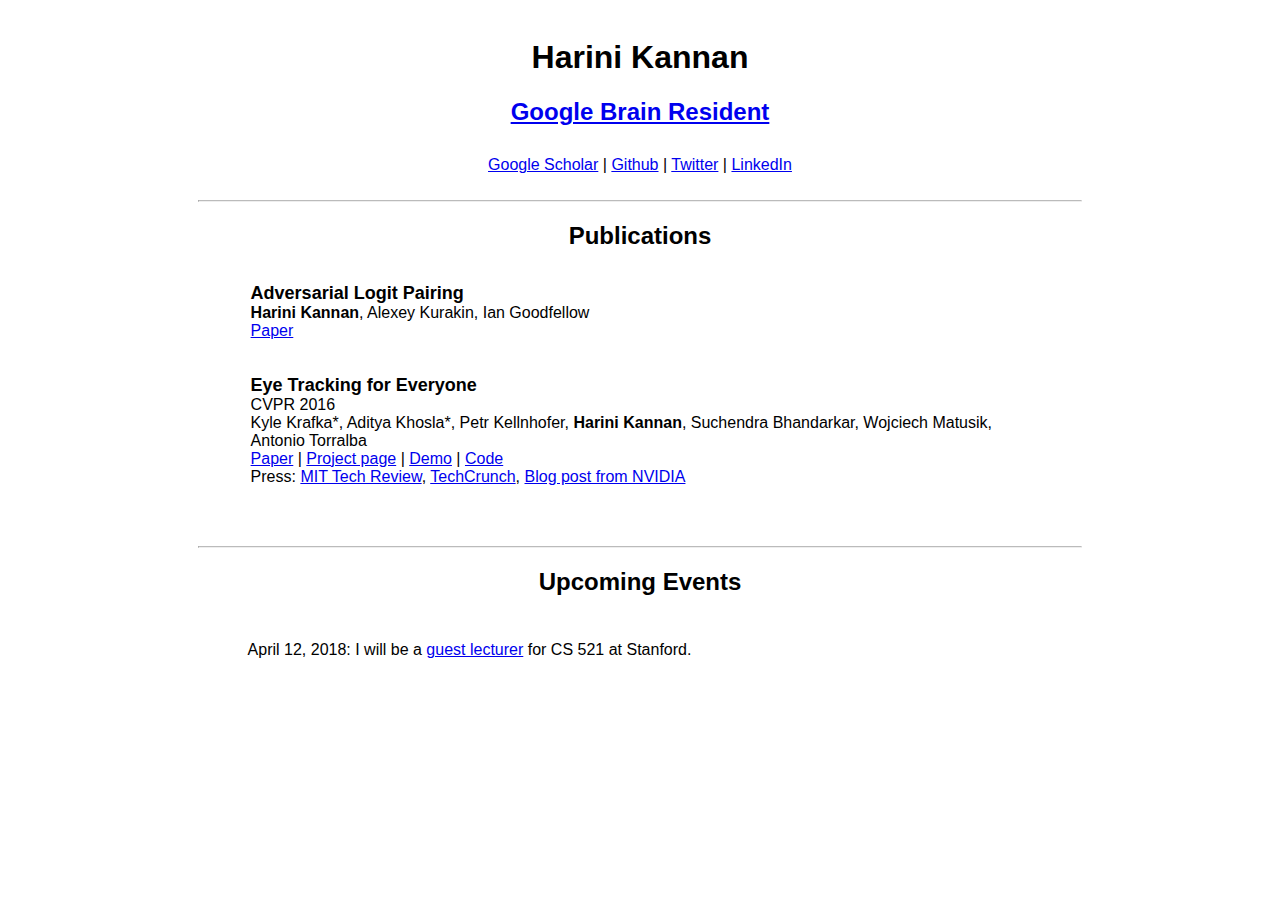
==== index.html @ 038a4164 "test" ====
<!DOCTYPE html>
<html>
  <head>
    <title>Harini Kannan</title>
    <link href='http://fonts.googleapis.com/css?family=PT+Sans' rel='stylesheet' type='text/css'>
    <link rel='stylesheet' href='css/style.css' />
<!-- Global site tag (gtag.js) - Google Analytics -->
<script async src="https://www.googletagmanager.com/gtag/js?id=UA-119590215-1"></script>
<script>
  window.dataLayer = window.dataLayer || [];
  function gtag(){dataLayer.push(arguments);}
  gtag('js', new Date());

  gtag('config', 'UA-119590215-1');
</script>

  </head>

  <body>

    <div class="container seventy">

      <h1>Harini Kannan</h1>

      <h2><a href="https://research.google.com/teams/brain/residency/">Google Brain Resident</a></h2>

      <div class="content contact">
        <a href=https://scholar.google.com/citations?user=kjOZo5sAAAAJ&hl=en>Google Scholar</a> | <a href="https://github.com/harini-kannan">Github</a> | <a href="https://twitter.com/harinidkannan">Twitter</a> | <a href="https://www.linkedin.com/in/harini-kannan-4b486459">LinkedIn</a>
      </div>

      <hr>

      <h2> Publications </h2>

      <div class="content">
        <table class="research">
          <tr><td>
            <font size="4"><b>Adversarial Logit Pairing</b></font>
            <br>
            <b>Harini Kannan</b>, Alexey Kurakin, Ian Goodfellow
            <br>
            <a href="https://arxiv.org/abs/1803.06373">Paper</a>
          </td></tr>

          <tr><td>
            <font size="4"><b>Eye Tracking for Everyone</b></font>
            <br>
            CVPR 2016
            <br>
            Kyle Krafka*, Aditya Khosla*, Petr Kellnhofer, <b>Harini Kannan</b>, Suchendra Bhandarkar, Wojciech Matusik, Antonio Torralba
            <br>
            <a href="https://www.cv-foundation.org/openaccess/content_cvpr_2016/app/S09-51.pdf">Paper</a> |
	    <a href="http://gazecapture.csail.mit.edu/">Project page</a> |
	    <a href="http://people.csail.mit.edu/hkannan/eye_tracking_demo.html">Demo</a> |
            <a href="https://github.com/harini-kannan/EyeTrackerDemo"> Code</a>
            <br>
            Press: <a href="https://www.technologyreview.com/s/601789/control-your-smartphone-with-your-eyes/">MIT Tech Review</a>, <a href="https://techcrunch.com/2016/06/16/crowdsourced-data-can-teach-your-phone-to-follow-your-eyes/">TechCrunch</a>, <a href="https://blogs.nvidia.com/blog/2016/08/30/eye-tracking-deep-learning/"> Blog post from NVIDIA</a>
          </td></tr>
        </table>
      </div>

      <hr>

      <h2> Upcoming Events </h2>

      <div class="content">
        <p>
        April 12, 2018: I will be a <a href="https://dorsa.fyi/cs521/">guest lecturer</a> for CS 521 at Stanford.
        </p>
      </div>

    </div>

  </body>

</html>
---- css/style.css ----
body {
  background-color: none;
  /*color: #222;*/
  font-family: "Roboto", sans-serif;
}

h1, h2, h3 {
  text-align: center;
}

hr {
  margin-top: 1em;
  margin-bottom: 1em;
  border-top: 1px solid #bbb;
}

.container {
  padding: 10px 50px 10px 50px;
  margin-left: auto;
  margin-right: auto;
  overflow: hidden;
}

@media screen and (orientation: landscape) {
  .seventy {
    width: 70%;
  }
}

.content {
  padding: 10px 50px 10px 50px;
}

table.research {
  
}

table.research td {
  padding-bottom: 2em;
}

.contact {
  text-align: center;
}
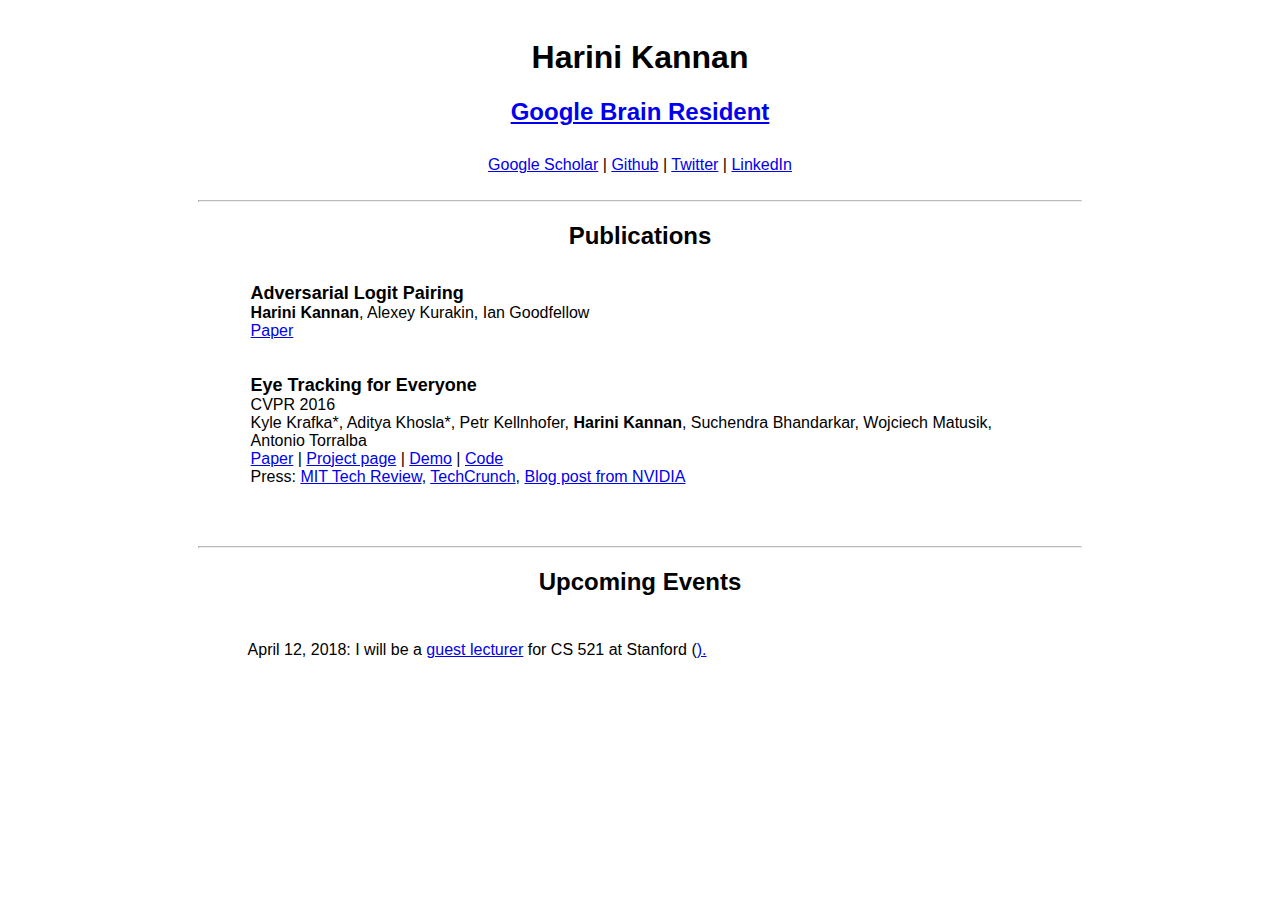
==== commit a30701c7: "Added link to slides" ====
--- a/index.html
+++ b/index.html
@@ -65,7 +65,7 @@
 
       <div class="content">
         <p>
-        April 12, 2018: I will be a <a href="https://dorsa.fyi/cs521/">guest lecturer</a> for CS 521 at Stanford.
+        April 12, 2018: I will be a <a href="https://dorsa.fyi/cs521/">guest lecturer</a> for CS 521 at Stanford (<a href="https://docs.google.com/presentation/d/e/2PACX-1vQDQ6FwkscO436IZ0l37M3gDRm2x_72yjXlrDyZ4TiKNjQWaiiNboSBB84FmLkSrN1yyIs5sRDMX9Ss/pub?start=false&loop=false&delayms=3000&slide=id.g36d5a23f8f_3_582" link to slides</a>).
         </p>
       </div>
 
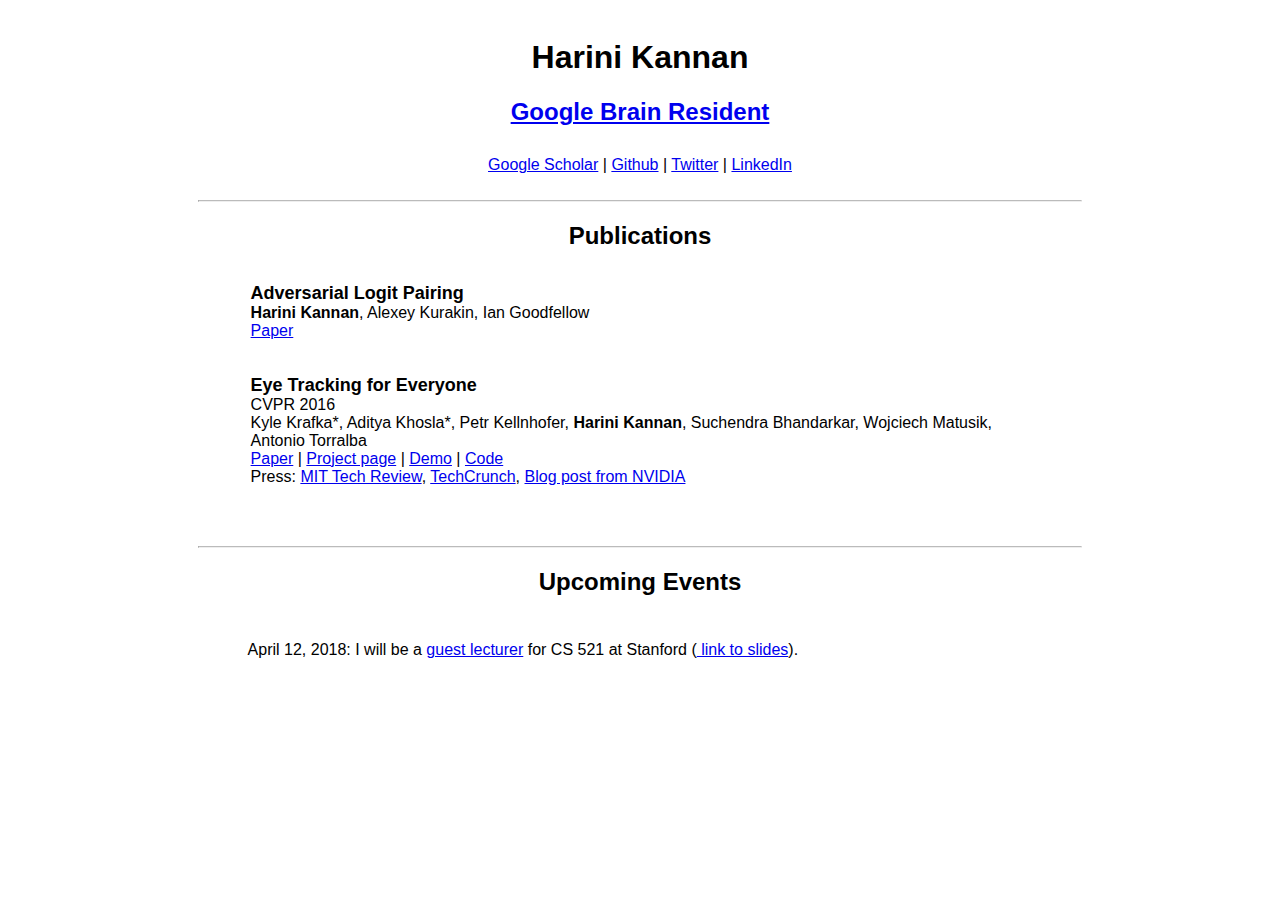
==== commit dc743741: "Added link to slides" ====
--- a/index.html
+++ b/index.html
@@ -65,7 +65,7 @@
 
       <div class="content">
         <p>
-        April 12, 2018: I will be a <a href="https://dorsa.fyi/cs521/">guest lecturer</a> for CS 521 at Stanford (<a href="https://docs.google.com/presentation/d/e/2PACX-1vQDQ6FwkscO436IZ0l37M3gDRm2x_72yjXlrDyZ4TiKNjQWaiiNboSBB84FmLkSrN1yyIs5sRDMX9Ss/pub?start=false&loop=false&delayms=3000&slide=id.g36d5a23f8f_3_582" link to slides</a>).
+        April 12, 2018: I will be a <a href="https://dorsa.fyi/cs521/">guest lecturer</a> for CS 521 at Stanford (<a href="https://docs.google.com/presentation/d/e/2PACX-1vQDQ6FwkscO436IZ0l37M3gDRm2x_72yjXlrDyZ4TiKNjQWaiiNboSBB84FmLkSrN1yyIs5sRDMX9Ss/pub?start=false&loop=false&delayms=3000&slide=id.g36d5a23f8f_3_582"> link to slides</a>).
         </p>
       </div>
 
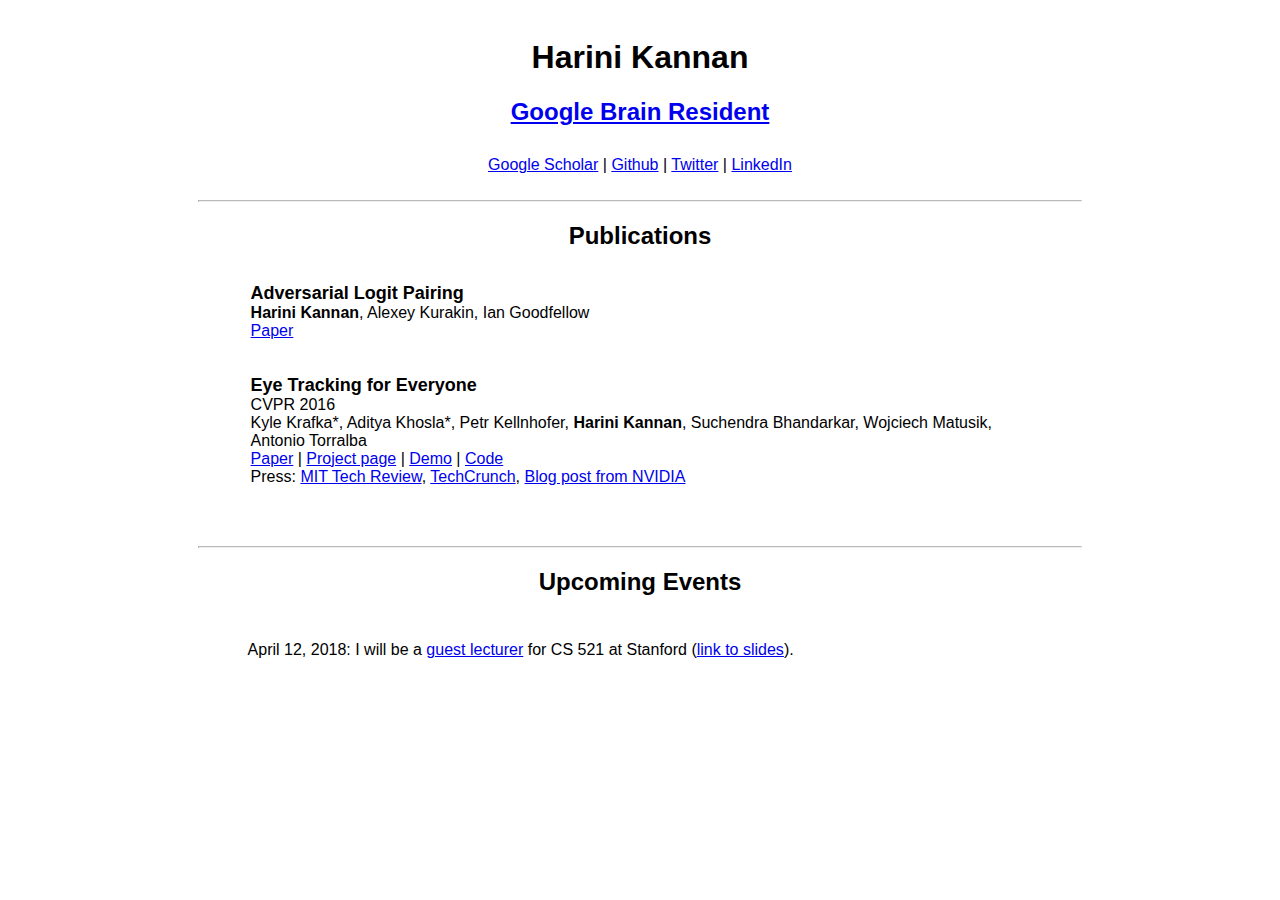
==== commit e52fd0bc: "update to slides link" ====
--- a/index.html
+++ b/index.html
@@ -65,7 +65,7 @@
 
       <div class="content">
         <p>
-        April 12, 2018: I will be a <a href="https://dorsa.fyi/cs521/">guest lecturer</a> for CS 521 at Stanford (<a href="https://docs.google.com/presentation/d/e/2PACX-1vQDQ6FwkscO436IZ0l37M3gDRm2x_72yjXlrDyZ4TiKNjQWaiiNboSBB84FmLkSrN1yyIs5sRDMX9Ss/pub?start=false&loop=false&delayms=3000&slide=id.g36d5a23f8f_3_582"> link to slides</a>).
+        April 12, 2018: I will be a <a href="https://dorsa.fyi/cs521/">guest lecturer</a> for CS 521 at Stanford (<a href="https://docs.google.com/presentation/d/e/2PACX-1vQDQ6FwkscO436IZ0l37M3gDRm2x_72yjXlrDyZ4TiKNjQWaiiNboSBB84FmLkSrN1yyIs5sRDMX9Ss/pub?start=false&loop=false&delayms=3000">link to slides</a>).
         </p>
       </div>
 
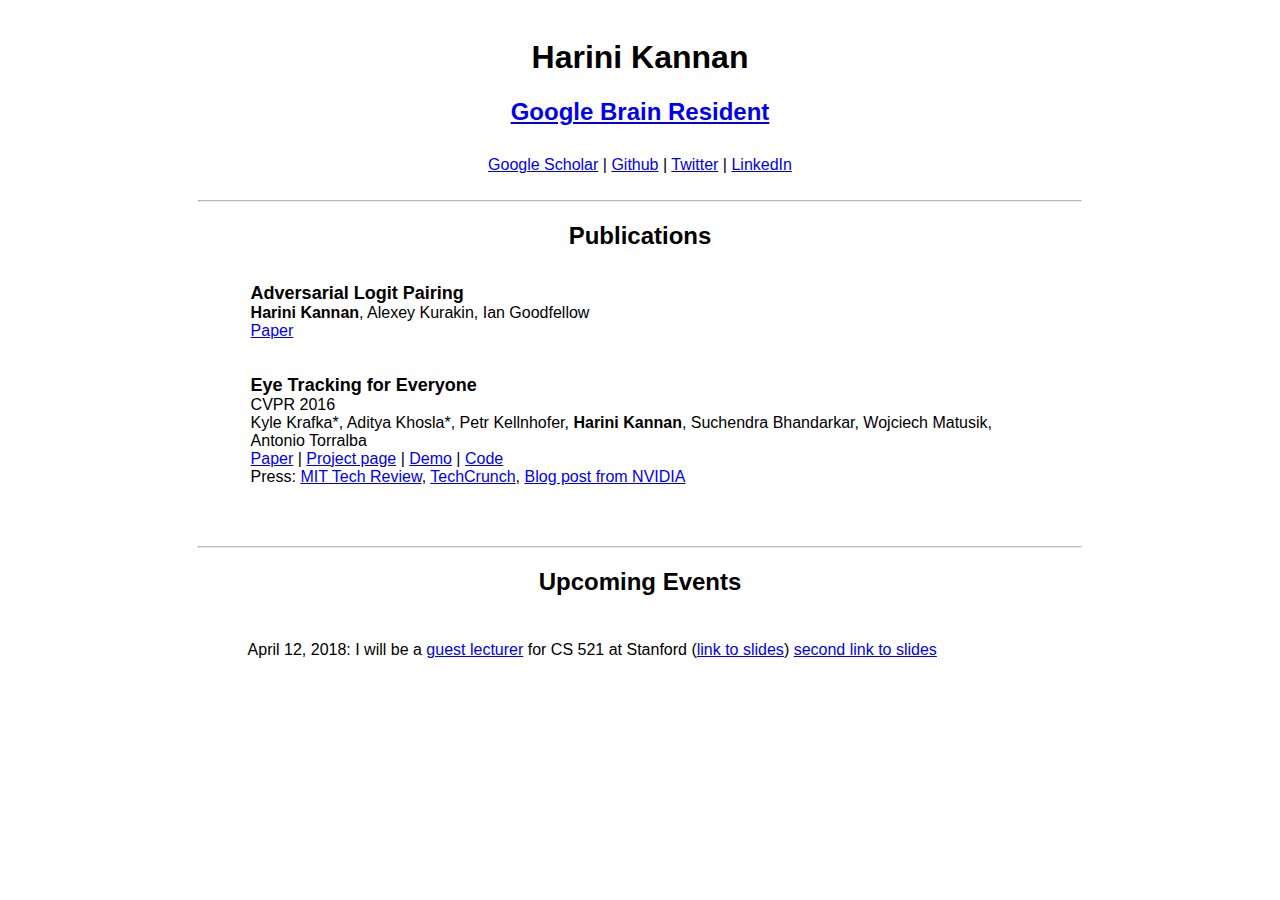
==== commit 8eb63a39: "more updates" ====
--- a/index.html
+++ b/index.html
@@ -65,7 +65,7 @@
 
       <div class="content">
         <p>
-        April 12, 2018: I will be a <a href="https://dorsa.fyi/cs521/">guest lecturer</a> for CS 521 at Stanford (<a href="https://docs.google.com/presentation/d/e/2PACX-1vQDQ6FwkscO436IZ0l37M3gDRm2x_72yjXlrDyZ4TiKNjQWaiiNboSBB84FmLkSrN1yyIs5sRDMX9Ss/pub?start=false&loop=false&delayms=3000">link to slides</a>).
+        April 12, 2018: I will be a <a href="https://dorsa.fyi/cs521/">guest lecturer</a> for CS 521 at Stanford (<a href="https://docs.google.com/presentation/d/e/2PACX-1vQDQ6FwkscO436IZ0l37M3gDRm2x_72yjXlrDyZ4TiKNjQWaiiNboSBB84FmLkSrN1yyIs5sRDMX9Ss/pub?start=false&loop=false&delayms=3000">link to slides</a>) <a href="www.harinikannan.com/stanford_cs_521.html">second link to slides</a>
         </p>
       </div>
 
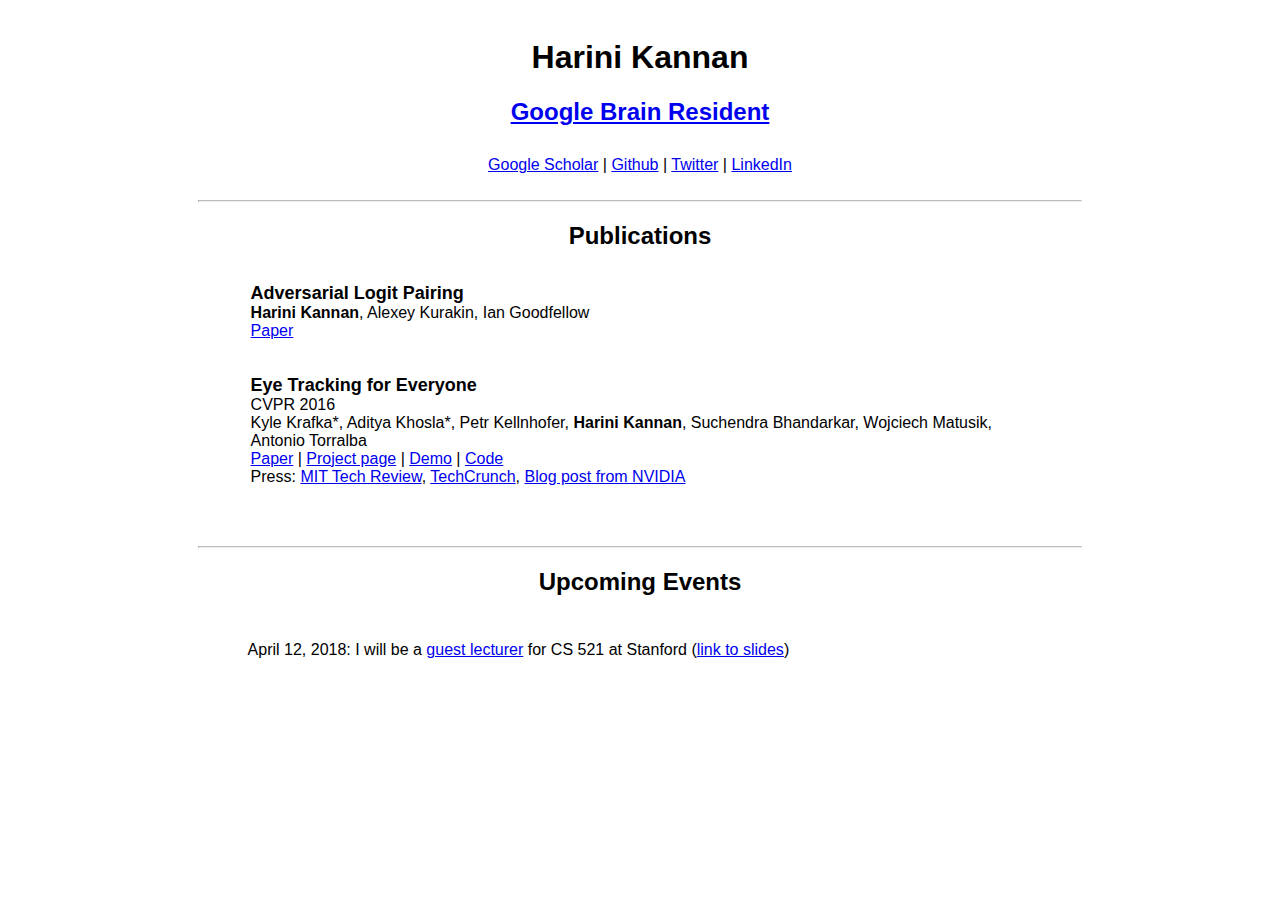
==== commit 5d57464c: "more updates" ====
--- a/index.html
+++ b/index.html
@@ -65,7 +65,9 @@
 
       <div class="content">
         <p>
-        April 12, 2018: I will be a <a href="https://dorsa.fyi/cs521/">guest lecturer</a> for CS 521 at Stanford (<a href="https://docs.google.com/presentation/d/e/2PACX-1vQDQ6FwkscO436IZ0l37M3gDRm2x_72yjXlrDyZ4TiKNjQWaiiNboSBB84FmLkSrN1yyIs5sRDMX9Ss/pub?start=false&loop=false&delayms=3000">link to slides</a>) <a href="www.harinikannan.com/stanford_cs_521.html">second link to slides</a>
+        April 12, 2018: I will be a <a href="https://dorsa.fyi/cs521/">guest lecturer</a> for CS 521 at Stanford 
+        <!--(<a href="https://docs.google.com/presentation/d/e/2PACX-1vQDQ6FwkscO436IZ0l37M3gDRm2x_72yjXlrDyZ4TiKNjQWaiiNboSBB84FmLkSrN1yyIs5sRDMX9Ss/pub?start=false&loop=false&delayms=3000">link to slides</a>) -->
+        (<a href="stanford_cs_521.html">link to slides</a>)
         </p>
       </div>
 
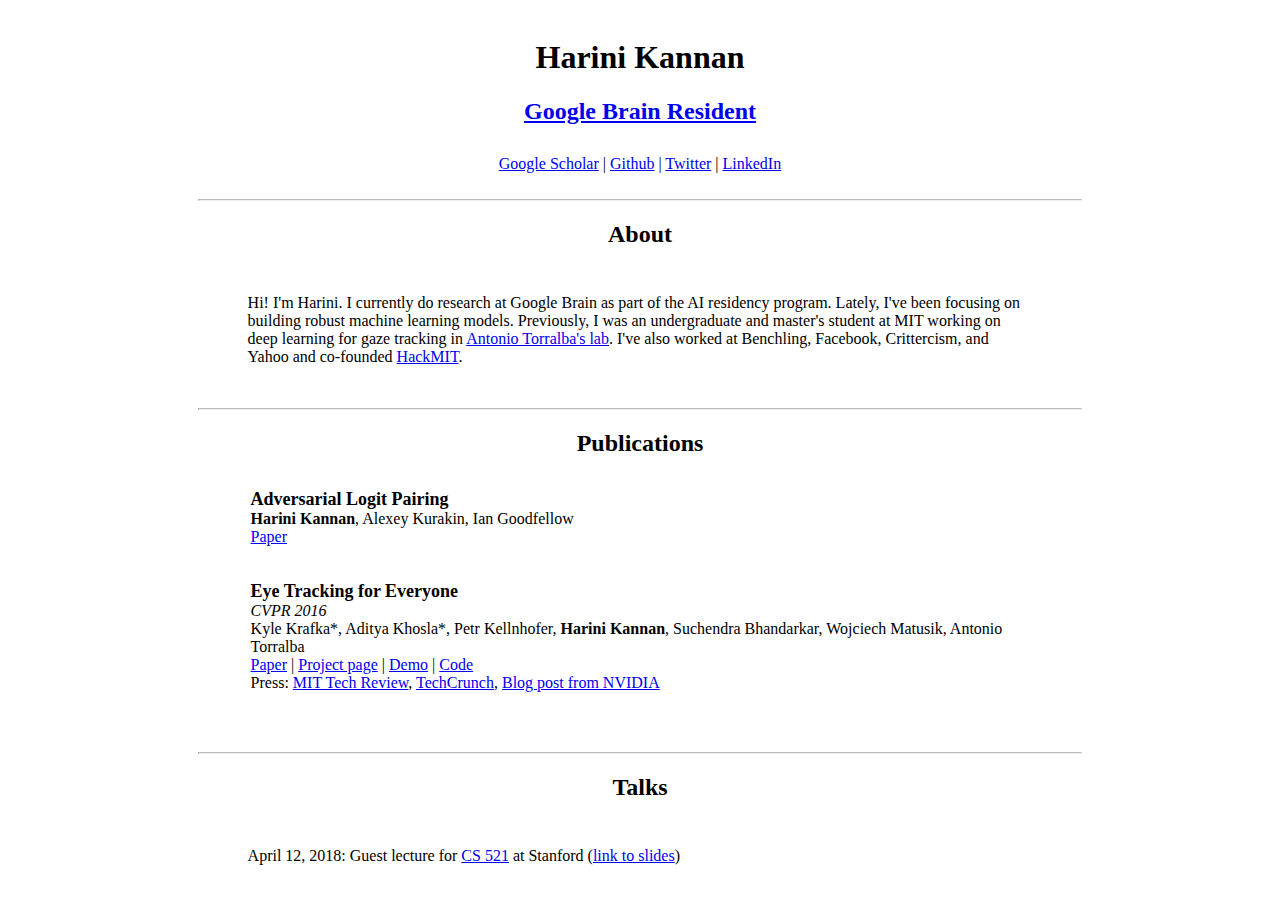
==== commit 91fecfe7: "updates" ====
--- a/index.html
+++ b/index.html
@@ -30,6 +30,17 @@
 
       <hr>
 
+      <h2> About </h2>
+
+      <div class="content">
+        <p>
+          Hi! I'm Harini. I currently do research at Google Brain as part of the AI residency program. Lately, I've been focusing on building robust machine learning models. Previously, I was an undergraduate and master's student at MIT working on deep learning for gaze tracking in <a href="http://web.mit.edu/torralba/www/">Antonio Torralba's lab</a>. I've also worked at Benchling, Facebook, Crittercism, and Yahoo and co-founded <a href="https://hackmit.org/">HackMIT</a>.
+        </p>
+
+      </div>
+
+      <hr>
+
       <h2> Publications </h2>
 
       <div class="content">
@@ -45,7 +56,7 @@
           <tr><td>
             <font size="4"><b>Eye Tracking for Everyone</b></font>
             <br>
-            CVPR 2016
+            <i>CVPR 2016</i>
             <br>
             Kyle Krafka*, Aditya Khosla*, Petr Kellnhofer, <b>Harini Kannan</b>, Suchendra Bhandarkar, Wojciech Matusik, Antonio Torralba
             <br>
@@ -61,11 +72,11 @@
 
       <hr>
 
-      <h2> Upcoming Events </h2>
+      <h2> Talks </h2>
 
       <div class="content">
         <p>
-        April 12, 2018: I will be a <a href="https://dorsa.fyi/cs521/">guest lecturer</a> for CS 521 at Stanford 
+        April 12, 2018: Guest lecture for <a href="https://dorsa.fyi/cs521/">CS 521</a> at Stanford 
         <!--(<a href="https://docs.google.com/presentation/d/e/2PACX-1vQDQ6FwkscO436IZ0l37M3gDRm2x_72yjXlrDyZ4TiKNjQWaiiNboSBB84FmLkSrN1yyIs5sRDMX9Ss/pub?start=false&loop=false&delayms=3000">link to slides</a>) -->
         (<a href="stanford_cs_521.html">link to slides</a>)
         </p>
--- a/css/style.css
+++ b/css/style.css
@@ -1,7 +1,7 @@
 body {
   background-color: none;
   /*color: #222;*/
-  font-family: "Roboto", sans-serif;
+  /*font-family: "Roboto", sans-serif;*/
 }
 
 h1, h2, h3 {
